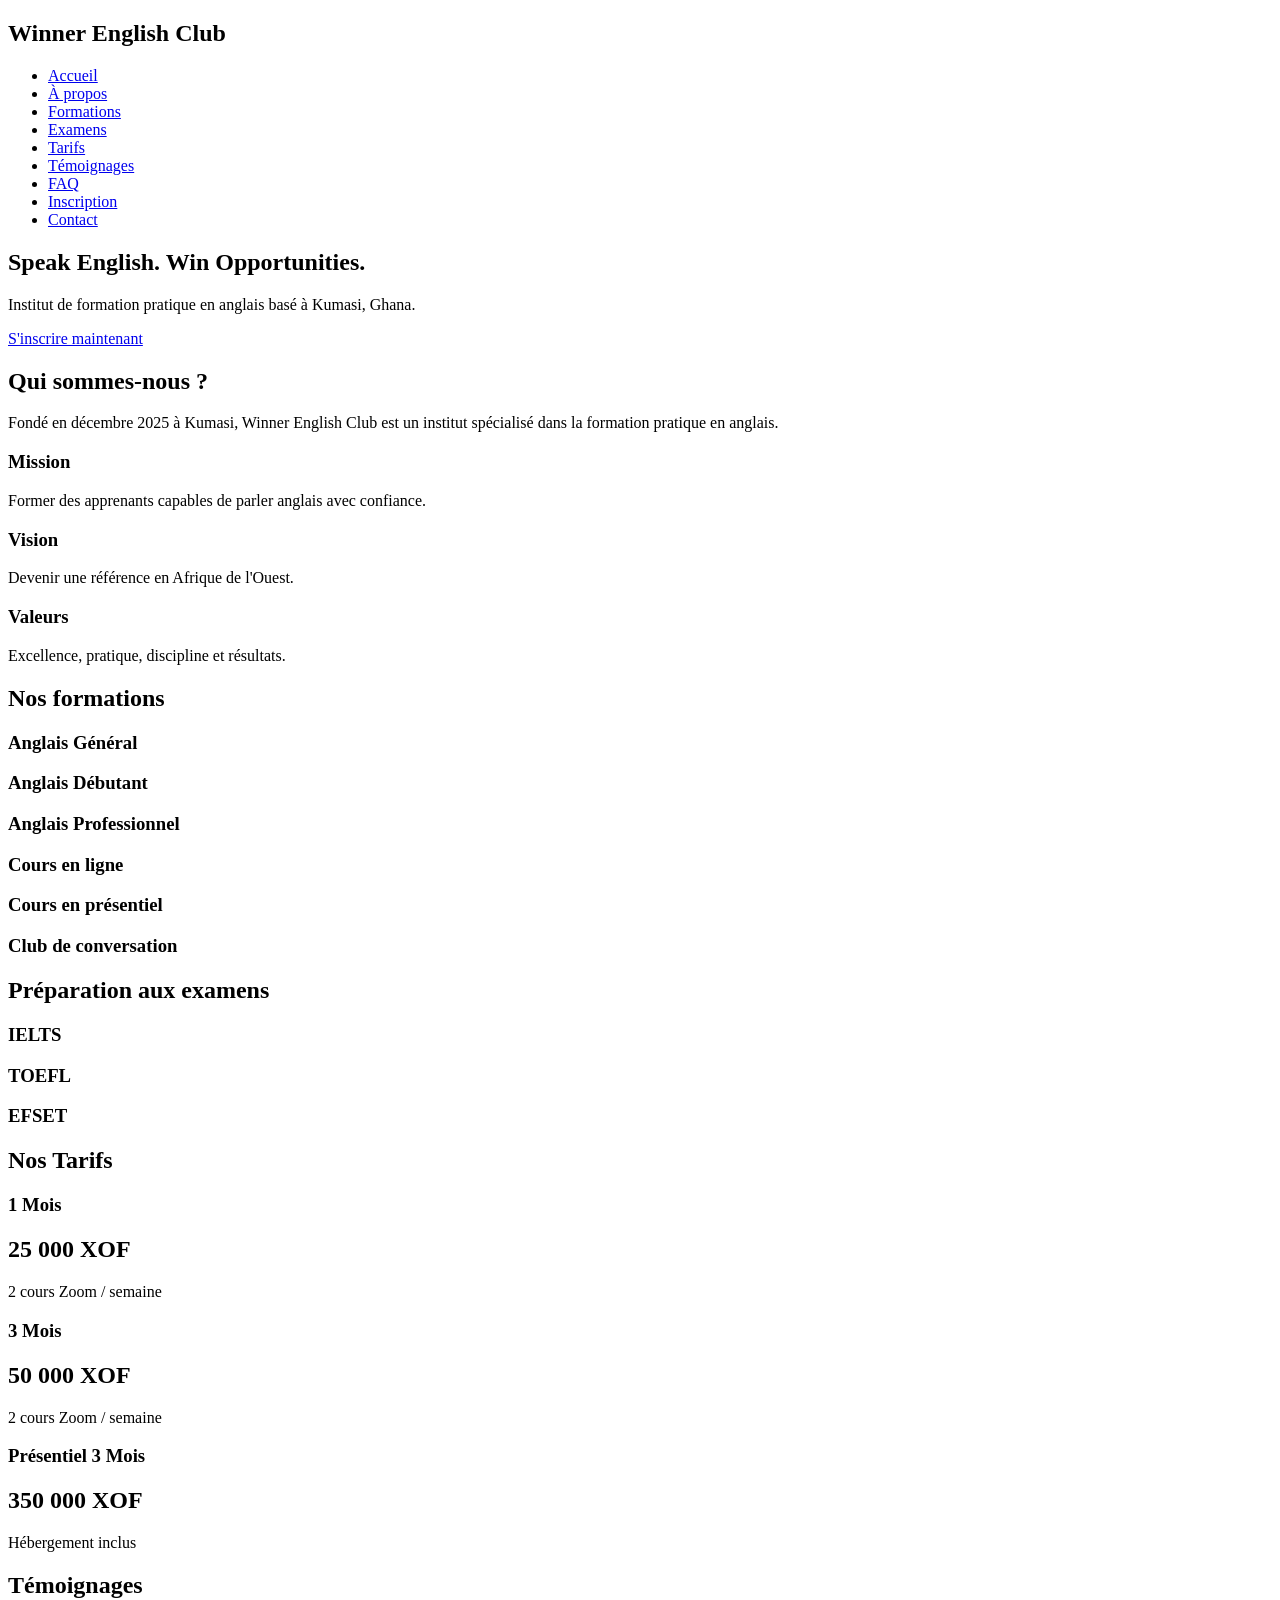
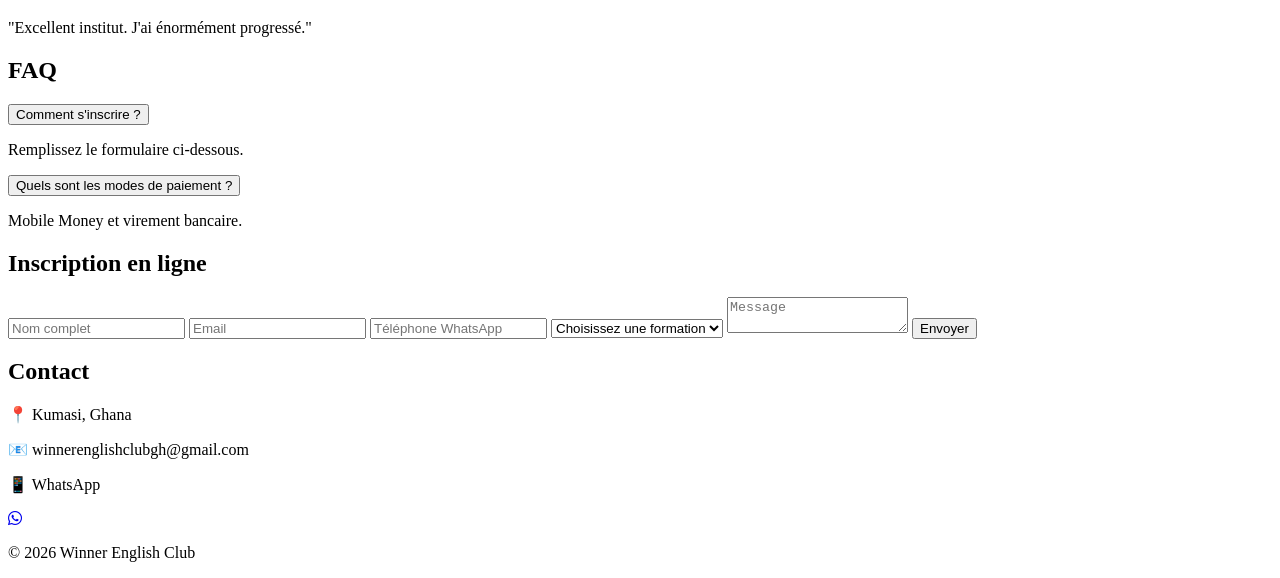
==== index.html @ fae6bdcd "Add initial index.html for Winner English Club" ====
<!DOCTYPE html>
<html lang="fr">
<head>
<meta charset="UTF-8">
<meta name="viewport" content="width=device-width, initial-scale=1.0">

<title>Winner English Club | Speak English. Win Opportunities.</title>

<link rel="stylesheet" href="style.css">

<link href="https://fonts.googleapis.com/css2?family=Poppins:wght@300;400;500;600;700&display=swap" rel="stylesheet">

<link rel="stylesheet"
href="https://cdnjs.cloudflare.com/ajax/libs/font-awesome/6.5.0/css/all.min.css">

</head>

<body>

<header>
<nav class="navbar">

<div class="logo">
<h2>Winner English Club</h2>
</div>

<ul class="nav-links">
<li><a href="#home">Accueil</a></li>
<li><a href="#about">À propos</a></li>
<li><a href="#courses">Formations</a></li>
<li><a href="#exams">Examens</a></li>
<li><a href="#pricing">Tarifs</a></li>
<li><a href="#testimonials">Témoignages</a></li>
<li><a href="#faq">FAQ</a></li>
<li><a href="#registration">Inscription</a></li>
<li><a href="#contact">Contact</a></li>
</ul>

</nav>
</header>

<section id="home" class="hero">

<div class="hero-content">
<h1>Speak English. Win Opportunities.</h1>

<p>
Institut de formation pratique en anglais basé à Kumasi, Ghana.
</p>

<a href="#registration" class="btn">S'inscrire maintenant</a>

</div>

</section>

<section id="about" class="section">

<h2>Qui sommes-nous ?</h2>

<p>
Fondé en décembre 2025 à Kumasi, Winner English Club est un institut spécialisé dans la formation pratique en anglais.
</p>

<div class="cards">

<div class="card">
<h3>Mission</h3>
<p>
Former des apprenants capables de parler anglais avec confiance.
</p>
</div>

<div class="card">
<h3>Vision</h3>
<p>
Devenir une référence en Afrique de l'Ouest.
</p>
</div>

<div class="card">
<h3>Valeurs</h3>
<p>
Excellence, pratique, discipline et résultats.
</p>
</div>

</div>

</section>

<section id="courses" class="section">

<h2>Nos formations</h2>

<div class="cards">

<div class="card">
<h3>Anglais Général</h3>
</div>

<div class="card">
<h3>Anglais Débutant</h3>
</div>

<div class="card">
<h3>Anglais Professionnel</h3>
</div>

<div class="card">
<h3>Cours en ligne</h3>
</div>

<div class="card">
<h3>Cours en présentiel</h3>
</div>

<div class="card">
<h3>Club de conversation</h3>
</div>

</div>

</section>

<section id="exams" class="section">

<h2>Préparation aux examens</h2>

<div class="cards">

<div class="card">
<h3>IELTS</h3>
</div>

<div class="card">
<h3>TOEFL</h3>
</div>

<div class="card">
<h3>EFSET</h3>
</div>

</div>

</section>

<section id="pricing" class="section">

<h2>Nos Tarifs</h2>

<div class="pricing-grid">

<div class="price-card">
<h3>1 Mois</h3>
<h2>25 000 XOF</h2>
<p>2 cours Zoom / semaine</p>
</div>

<div class="price-card">
<h3>3 Mois</h3>
<h2>50 000 XOF</h2>
<p>2 cours Zoom / semaine</p>
</div>

<div class="price-card">
<h3>Présentiel 3 Mois</h3>
<h2>350 000 XOF</h2>
<p>Hébergement inclus</p>
</div>

</div>

</section>

<section id="testimonials" class="section">

<h2>Témoignages</h2>

<div class="testimonial-box">

<p id="testimonialText">
"Excellent institut. J'ai énormément progressé."
</p>

</div>

</section>

<section id="faq" class="section">

<h2>FAQ</h2>

<div class="faq-item">
<button class="faq-question">
Comment s'inscrire ?
</button>
<div class="faq-answer">
<p>Remplissez le formulaire ci-dessous.</p>
</div>
</div>

<div class="faq-item">
<button class="faq-question">
Quels sont les modes de paiement ?
</button>
<div class="faq-answer">
<p>Mobile Money et virement bancaire.</p>
</div>
</div>

</section>

<section id="registration" class="section">

<h2>Inscription en ligne</h2>

<form>

<input type="text" placeholder="Nom complet" required>

<input type="email" placeholder="Email" required>

<input type="tel" placeholder="Téléphone WhatsApp">

<select>
<option>Choisissez une formation</option>
<option>Anglais Général</option>
<option>Anglais Débutant</option>
<option>IELTS</option>
<option>TOEFL</option>
</select>

<textarea placeholder="Message"></textarea>

<button type="submit">
Envoyer
</button>

</form>

</section>

<section id="contact" class="section">

<h2>Contact</h2>

<p>📍 Kumasi, Ghana</p>

<p>📧 winnerenglishclubgh@gmail.com</p>

<p>📱 WhatsApp</p>

</section>

<a
href="https://wa.me/233XXXXXXXXX"
class="whatsapp"
target="_blank">

<i class="fab fa-whatsapp"></i>

</a>

<footer>

<p>
© 2026 Winner English Club
</p>

</footer>

<script src="script.js"></script>

</body>
      </html>
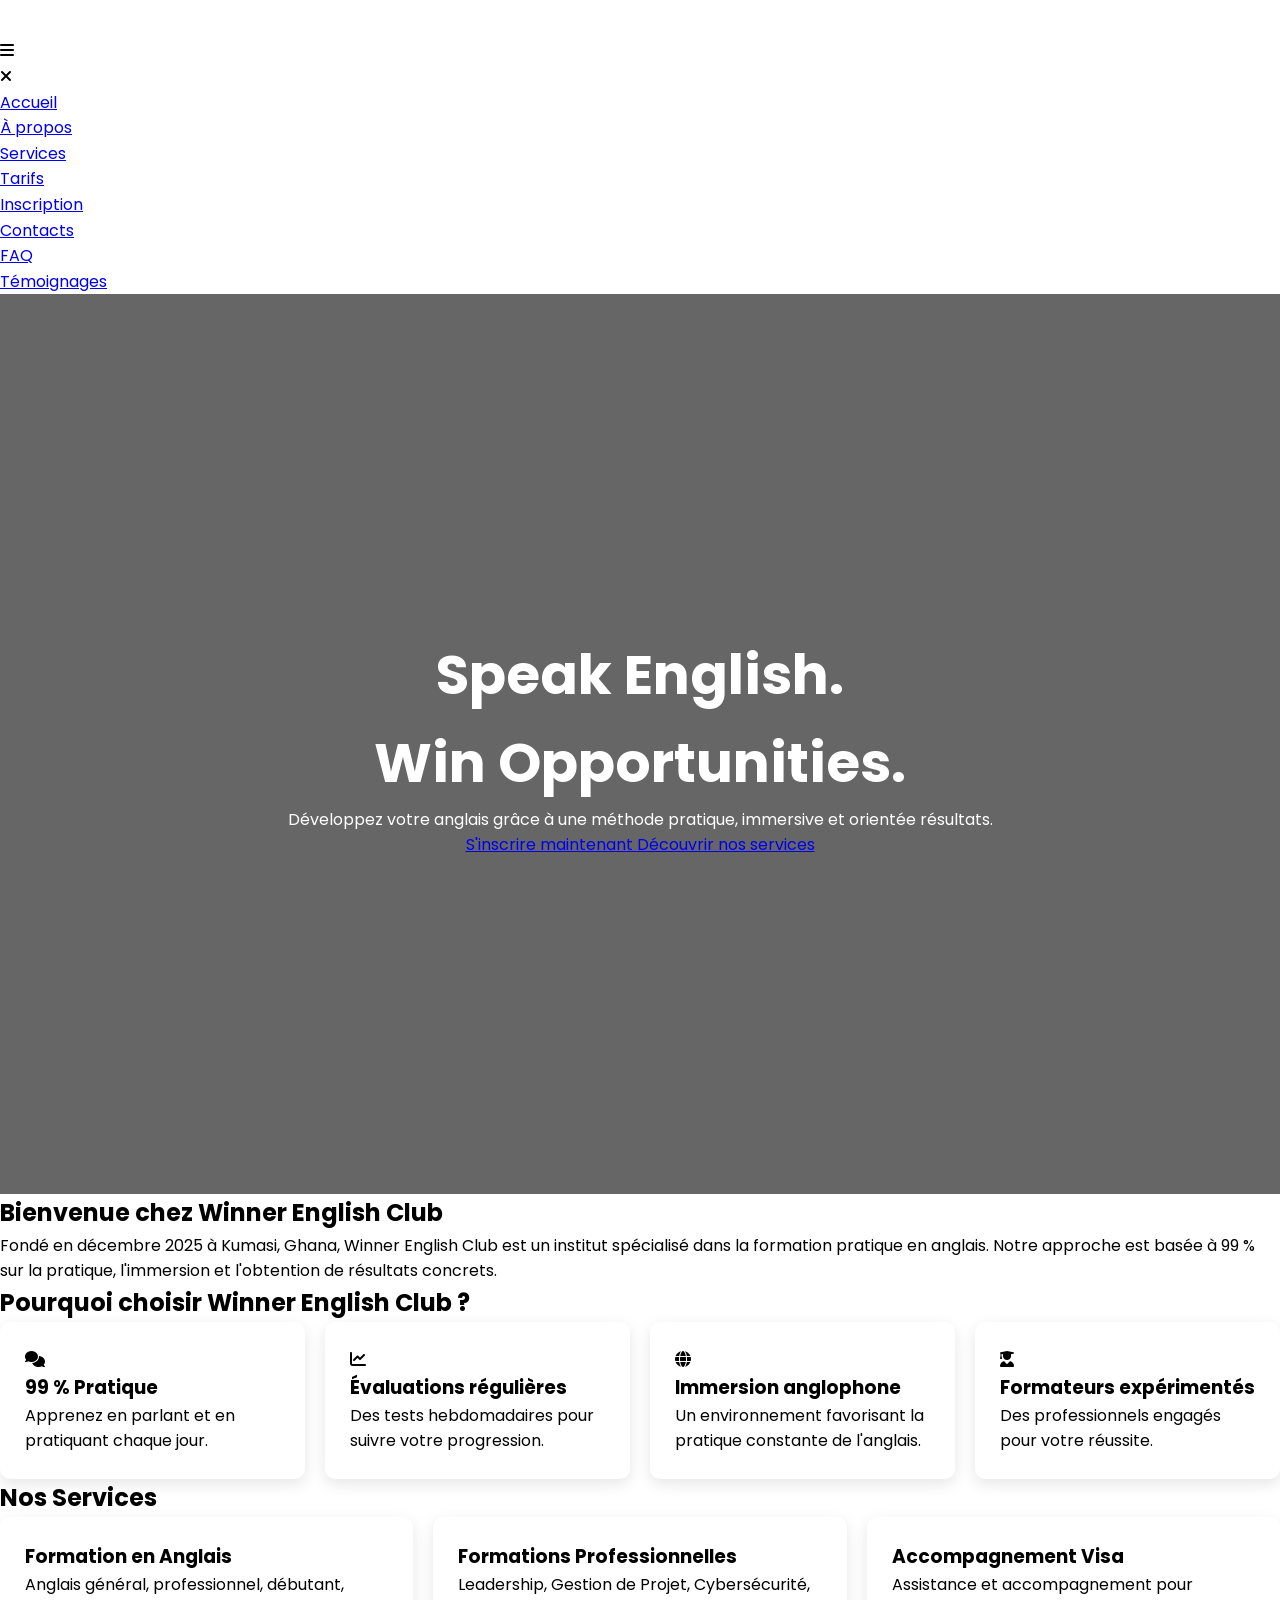
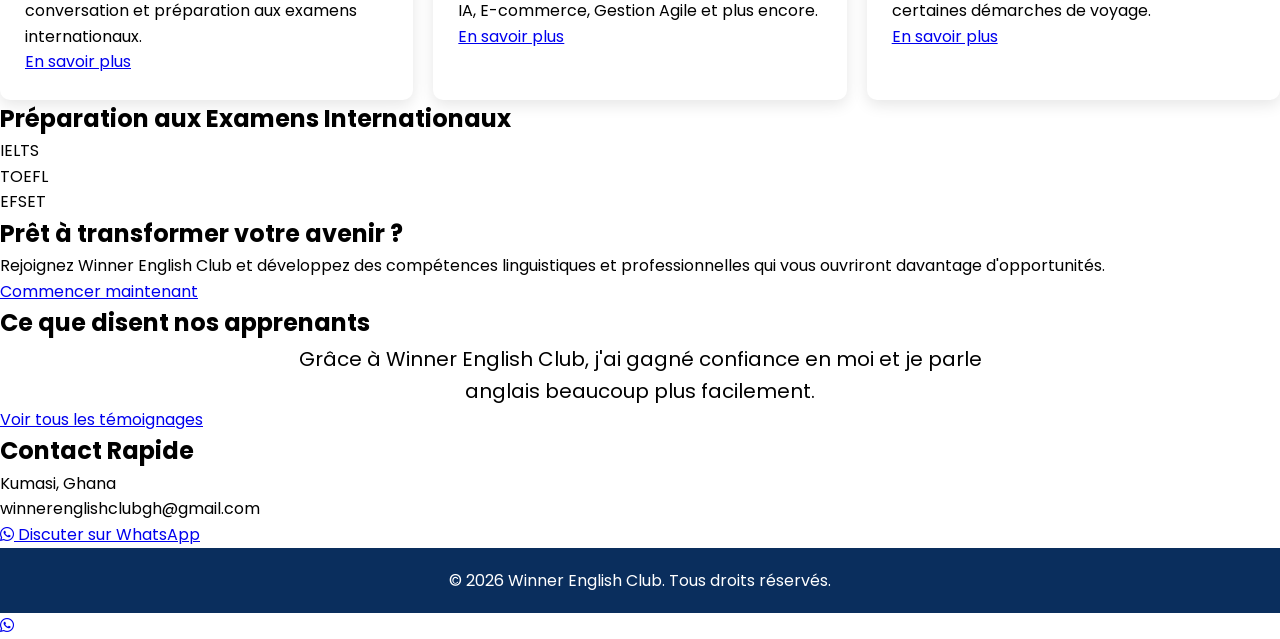
==== commit 038ded8e: "Enhance HTML head with meta description and updates Added a meta description and updated font-awesom" ====
--- a/index.html
+++ b/index.html
@@ -1,276 +1,221 @@
 <!DOCTYPE html>
 <html lang="fr">
 <head>
-<meta charset="UTF-8">
-<meta name="viewport" content="width=device-width, initial-scale=1.0">
-
-<title>Winner English Club | Speak English. Win Opportunities.</title>
-
-<link rel="stylesheet" href="style.css">
-
-<link href="https://fonts.googleapis.com/css2?family=Poppins:wght@300;400;500;600;700&display=swap" rel="stylesheet">
-
-<link rel="stylesheet"
-href="https://cdnjs.cloudflare.com/ajax/libs/font-awesome/6.5.0/css/all.min.css">
-
+    <meta charset="UTF-8">
+    <meta name="viewport" content="width=device-width, initial-scale=1.0">
+    <title>Winner English Club | Speak English. Win Opportunities.</title>
+    <meta name="description"
+        content="Winner English Club est un institut de formation pratique en anglais basé à Kumasi, Ghana. Formation en ligne, présentielle, préparation IELTS, TOEFL et formations professionnelles.">
+    <link rel="stylesheet" href="style.css">
+    <link href="https://fonts.googleapis.com/css2?family=Poppins:wght@300;400;500;600;700;800&display=swap"
+        rel="stylesheet">
+    <link rel="stylesheet"
+        href="https://cdnjs.cloudflare.com/ajax/libs/font-awesome/6.5.2/css/all.min.css">
 </head>
-
 <body>
-
-<header>
-<nav class="navbar">
-
-<div class="logo">
-<h2>Winner English Club</h2>
-</div>
-
-<ul class="nav-links">
-<li><a href="#home">Accueil</a></li>
-<li><a href="#about">À propos</a></li>
-<li><a href="#courses">Formations</a></li>
-<li><a href="#exams">Examens</a></li>
-<li><a href="#pricing">Tarifs</a></li>
-<li><a href="#testimonials">Témoignages</a></li>
-<li><a href="#faq">FAQ</a></li>
-<li><a href="#registration">Inscription</a></li>
-<li><a href="#contact">Contact</a></li>
-</ul>
-
-</nav>
-</header>
-
-<section id="home" class="hero">
-
-<div class="hero-content">
-<h1>Speak English. Win Opportunities.</h1>
-
-<p>
-Institut de formation pratique en anglais basé à Kumasi, Ghana.
-</p>
-
-<a href="#registration" class="btn">S'inscrire maintenant</a>
-
-</div>
-
-</section>
-
-<section id="about" class="section">
-
-<h2>Qui sommes-nous ?</h2>
-
-<p>
-Fondé en décembre 2025 à Kumasi, Winner English Club est un institut spécialisé dans la formation pratique en anglais.
-</p>
-
-<div class="cards">
-
-<div class="card">
-<h3>Mission</h3>
-<p>
-Former des apprenants capables de parler anglais avec confiance.
-</p>
-</div>
-
-<div class="card">
-<h3>Vision</h3>
-<p>
-Devenir une référence en Afrique de l'Ouest.
-</p>
-</div>
-
-<div class="card">
-<h3>Valeurs</h3>
-<p>
-Excellence, pratique, discipline et résultats.
-</p>
-</div>
-
-</div>
-
-</section>
-
-<section id="courses" class="section">
-
-<h2>Nos formations</h2>
-
-<div class="cards">
-
-<div class="card">
-<h3>Anglais Général</h3>
-</div>
-
-<div class="card">
-<h3>Anglais Débutant</h3>
-</div>
-
-<div class="card">
-<h3>Anglais Professionnel</h3>
-</div>
-
-<div class="card">
-<h3>Cours en ligne</h3>
-</div>
-
-<div class="card">
-<h3>Cours en présentiel</h3>
-</div>
-
-<div class="card">
-<h3>Club de conversation</h3>
-</div>
-
-</div>
-
-</section>
-
-<section id="exams" class="section">
-
-<h2>Préparation aux examens</h2>
-
-<div class="cards">
-
-<div class="card">
-<h3>IELTS</h3>
-</div>
-
-<div class="card">
-<h3>TOEFL</h3>
-</div>
-
-<div class="card">
-<h3>EFSET</h3>
-</div>
-
-</div>
-
-</section>
-
-<section id="pricing" class="section">
-
-<h2>Nos Tarifs</h2>
-
-<div class="pricing-grid">
-
-<div class="price-card">
-<h3>1 Mois</h3>
-<h2>25 000 XOF</h2>
-<p>2 cours Zoom / semaine</p>
-</div>
-
-<div class="price-card">
-<h3>3 Mois</h3>
-<h2>50 000 XOF</h2>
-<p>2 cours Zoom / semaine</p>
-</div>
-
-<div class="price-card">
-<h3>Présentiel 3 Mois</h3>
-<h2>350 000 XOF</h2>
-<p>Hébergement inclus</p>
-</div>
-
-</div>
-
-</section>
-
-<section id="testimonials" class="section">
-
-<h2>Témoignages</h2>
-
-<div class="testimonial-box">
-
-<p id="testimonialText">
-"Excellent institut. J'ai énormément progressé."
-</p>
-
-</div>
-
-</section>
-
-<section id="faq" class="section">
-
-<h2>FAQ</h2>
-
-<div class="faq-item">
-<button class="faq-question">
-Comment s'inscrire ?
-</button>
-<div class="faq-answer">
-<p>Remplissez le formulaire ci-dessous.</p>
-</div>
-</div>
-
-<div class="faq-item">
-<button class="faq-question">
-Quels sont les modes de paiement ?
-</button>
-<div class="faq-answer">
-<p>Mobile Money et virement bancaire.</p>
-</div>
-</div>
-
-</section>
-
-<section id="registration" class="section">
-
-<h2>Inscription en ligne</h2>
-
-<form>
-
-<input type="text" placeholder="Nom complet" required>
-
-<input type="email" placeholder="Email" required>
-
-<input type="tel" placeholder="Téléphone WhatsApp">
-
-<select>
-<option>Choisissez une formation</option>
-<option>Anglais Général</option>
-<option>Anglais Débutant</option>
-<option>IELTS</option>
-<option>TOEFL</option>
-</select>
-
-<textarea placeholder="Message"></textarea>
-
-<button type="submit">
-Envoyer
-</button>
-
-</form>
-
-</section>
-
-<section id="contact" class="section">
-
-<h2>Contact</h2>
-
-<p>📍 Kumasi, Ghana</p>
-
-<p>📧 winnerenglishclubgh@gmail.com</p>
-
-<p>📱 WhatsApp</p>
-
-</section>
-
-<a
-href="https://wa.me/233XXXXXXXXX"
-class="whatsapp"
-target="_blank">
-
-<i class="fab fa-whatsapp"></i>
-
-</a>
-
-<footer>
-
-<p>
-© 2026 Winner English Club
-</p>
-
-</footer>
-
-<script src="script.js"></script>
-
+    <!-- HEADER -->
+    <header class="header">
+        <div class="logo">
+            <h2>Winner English Club</h2>
+        </div>
+        <div class="menu-btn" id="menuBtn">
+            <i class="fas fa-bars"></i>
+        </div>
+    </header>
+    <!-- MENU LATÉRAL -->
+    <div class="side-menu" id="sideMenu">
+        <div class="close-btn" id="closeBtn">
+            <i class="fas fa-times"></i>
+        </div>
+        <ul>
+            <li><a href="index.html">Accueil</a></li>
+            <li><a href="about.html">À propos</a></li>
+            <li><a href="services.html">Services</a></li>
+            <li><a href="pricing.html">Tarifs</a></li>
+            <li><a href="registration.html">Inscription</a></li>
+            <li><a href="contact.html">Contacts</a></li>
+            <li><a href="faq.html">FAQ</a></li>
+            <li><a href="testimonials.html">Témoignages</a></li>
+        </ul>
+    </div>
+    <div class="overlay" id="overlay"></div>
+    <!-- HERO -->
+    <section class="hero">
+        <div class="hero-content">
+            <h1>Speak English.<br>Win Opportunities.</h1>
+            <p>
+                Développez votre anglais grâce à une méthode
+                pratique, immersive et orientée résultats.
+            </p>
+            <div class="hero-buttons">
+                <a href="registration.html" class="btn-primary">
+                    S'inscrire maintenant
+                </a>
+                <a href="services.html" class="btn-secondary">
+                    Découvrir nos services
+                </a>
+            </div>
+        </div>
+    </section>
+    <!-- INTRO -->
+    <section class="intro">
+        <div class="container">
+            <h2>Bienvenue chez Winner English Club</h2>
+            <p>
+                Fondé en décembre 2025 à Kumasi, Ghana,
+                Winner English Club est un institut spécialisé
+                dans la formation pratique en anglais.
+                Notre approche est basée à 99 % sur la pratique,
+                l'immersion et l'obtention de résultats concrets.
+            </p>
+        </div>
+    </section>
+    <!-- POURQUOI NOUS CHOISIR -->
+    <section class="advantages">
+        <div class="container">
+            <h2>Pourquoi choisir Winner English Club ?</h2>
+            <div class="cards">
+                <div class="card">
+                    <i class="fas fa-comments"></i>
+                    <h3>99 % Pratique</h3>
+                    <p>
+                        Apprenez en parlant et en pratiquant
+                        chaque jour.
+                    </p>
+                </div>
+                <div class="card">
+                    <i class="fas fa-chart-line"></i>
+                    <h3>Évaluations régulières</h3>
+                    <p>
+                        Des tests hebdomadaires pour suivre
+                        votre progression.
+                    </p>
+                </div>
+                <div class="card">
+                    <i class="fas fa-globe"></i>
+                    <h3>Immersion anglophone</h3>
+                    <p>
+                        Un environnement favorisant la pratique
+                        constante de l'anglais.
+                    </p>
+                </div>
+                <div class="card">
+                    <i class="fas fa-user-graduate"></i>
+                    <h3>Formateurs expérimentés</h3>
+                    <p>
+                        Des professionnels engagés pour votre réussite.
+                    </p>
+                </div>
+            </div>
+        </div>
+    </section>
+    <!-- NOS SERVICES -->
+    <section class="services-preview">
+        <div class="container">
+            <h2>Nos Services</h2>
+            <div class="cards">
+                <div class="card">
+                    <h3>Formation en Anglais</h3>
+                    <p>
+                        Anglais général, professionnel,
+                        débutant, conversation et préparation
+                        aux examens internationaux.
+                    </p>
+                    <a href="services.html">En savoir plus</a>
+                </div>
+                <div class="card">
+                    <h3>Formations Professionnelles</h3>
+                    <p>
+                        Leadership, Gestion de Projet,
+                        Cybersécurité, IA, E-commerce,
+                        Gestion Agile et plus encore.
+                    </p>
+                    <a href="services.html">En savoir plus</a>
+                </div>
+                <div class="card">
+                    <h3>Accompagnement Visa</h3>
+                    <p>
+                        Assistance et accompagnement pour
+                        certaines démarches de voyage.
+                    </p>
+                    <a href="services.html">En savoir plus</a>
+                </div>
+            </div>
+        </div>
+    </section>
+    <!-- EXAMENS -->
+    <section class="exams">
+        <div class="container">
+            <h2>Préparation aux Examens Internationaux</h2>
+            <div class="exam-grid">
+                <div class="exam-box">IELTS</div>
+                <div class="exam-box">TOEFL</div>
+                <div class="exam-box">EFSET</div>
+            </div>
+        </div>
+    </section>
+    <!-- CTA -->
+    <section class="cta">
+        <div class="container">
+            <h2>
+                Prêt à transformer votre avenir ?
+            </h2>
+            <p>
+                Rejoignez Winner English Club et développez
+                des compétences linguistiques et professionnelles
+                qui vous ouvriront davantage d'opportunités.
+            </p>
+            <a href="registration.html" class="btn-primary">
+                Commencer maintenant
+            </a>
+        </div>
+    </section>
+    <!-- TÉMOIGNAGES -->
+    <section class="testimonial-preview">
+        <div class="container">
+            <h2>Ce que disent nos apprenants</h2>
+            <div class="testimonial-box">
+                <p id="testimonialText">
+                    Grâce à Winner English Club,
+                    j'ai gagné confiance en moi et je parle
+                    anglais beaucoup plus facilement.
+                </p>
+            </div>
+            <a href="testimonials.html" class="view-more">
+                Voir tous les témoignages
+            </a>
+        </div>
+    </section>
+    <!-- CONTACT RAPIDE -->
+    <section class="quick-contact">
+        <div class="container">
+            <h2>Contact Rapide</h2>
+            <p>
+                Kumasi, Ghana
+            </p>
+            <p>
+                winnerenglishclubgh@gmail.com
+            </p>
+            <a href="https://wa.me/233XXXXXXXXX" target="_blank"
+                class="whatsapp-btn">
+                <i class="fab fa-whatsapp"></i>
+                Discuter sur WhatsApp
+            </a>
+        </div>
+    </section>
+    <!-- FOOTER -->
+    <footer>
+        <p>
+            © 2026 Winner English Club.
+            Tous droits réservés.
+        </p>
+    </footer>
+    <!-- BOUTON WHATSAPP FLOTTANT -->
+    <a href="https://wa.me/233XXXXXXXXX"
+        class="floating-whatsapp"
+        target="_blank">
+        <i class="fab fa-whatsapp"></i>
+    </a>
+    <script src="script.js"></script>
 </body>
-      </html>
+                                                 </html>
--- a/style.css
+++ b/style.css
@@ -0,0 +1,169 @@
+*{
+margin:0;
+padding:0;
+box-sizing:border-box;
+font-family:Poppins,sans-serif;
+}
+
+body{
+line-height:1.6;
+}
+
+.navbar{
+display:flex;
+justify-content:space-between;
+align-items:center;
+padding:20px 8%;
+background:#0A2E5D;
+position:fixed;
+width:100%;
+z-index:1000;
+}
+
+.logo h2{
+color:white;
+}
+
+.nav-links{
+display:flex;
+list-style:none;
+gap:20px;
+}
+
+.nav-links a{
+color:white;
+text-decoration:none;
+}
+
+.hero{
+height:100vh;
+background:linear-gradient(rgba(0,0,0,.6),
+rgba(0,0,0,.6)),
+url("banner.jpg");
+background-size:cover;
+display:flex;
+justify-content:center;
+align-items:center;
+text-align:center;
+color:white;
+}
+
+.hero h1{
+font-size:55px;
+}
+
+.btn{
+display:inline-block;
+margin-top:20px;
+padding:12px 25px;
+background:#F4B400;
+color:white;
+text-decoration:none;
+border-radius:8px;
+}
+
+.section{
+padding:100px 10%;
+}
+
+.section h2{
+text-align:center;
+margin-bottom:40px;
+}
+
+.cards{
+display:grid;
+grid-template-columns:repeat(auto-fit,minmax(250px,1fr));
+gap:20px;
+}
+
+.card{
+background:white;
+padding:25px;
+border-radius:10px;
+box-shadow:0 5px 15px rgba(0,0,0,.1);
+}
+
+.pricing-grid{
+display:grid;
+grid-template-columns:repeat(auto-fit,minmax(250px,1fr));
+gap:20px;
+}
+
+.price-card{
+background:#0A2E5D;
+color:white;
+padding:30px;
+border-radius:12px;
+text-align:center;
+}
+
+.testimonial-box{
+max-width:700px;
+margin:auto;
+text-align:center;
+font-size:20px;
+}
+
+.faq-item{
+margin-bottom:15px;
+}
+
+.faq-question{
+width:100%;
+padding:15px;
+background:#0A2E5D;
+color:white;
+border:none;
+cursor:pointer;
+}
+
+.faq-answer{
+display:none;
+padding:15px;
+background:#f5f5f5;
+}
+
+form{
+max-width:600px;
+margin:auto;
+display:flex;
+flex-direction:column;
+gap:15px;
+}
+
+input,
+select,
+textarea{
+padding:12px;
+}
+
+button{
+padding:12px;
+background:#F4B400;
+border:none;
+color:white;
+cursor:pointer;
+}
+
+.whatsapp{
+position:fixed;
+bottom:20px;
+right:20px;
+background:#25D366;
+width:60px;
+height:60px;
+display:flex;
+justify-content:center;
+align-items:center;
+border-radius:50%;
+color:white;
+font-size:30px;
+}
+
+footer{
+background:#0A2E5D;
+color:white;
+text-align:center;
+padding:20px;
+  }
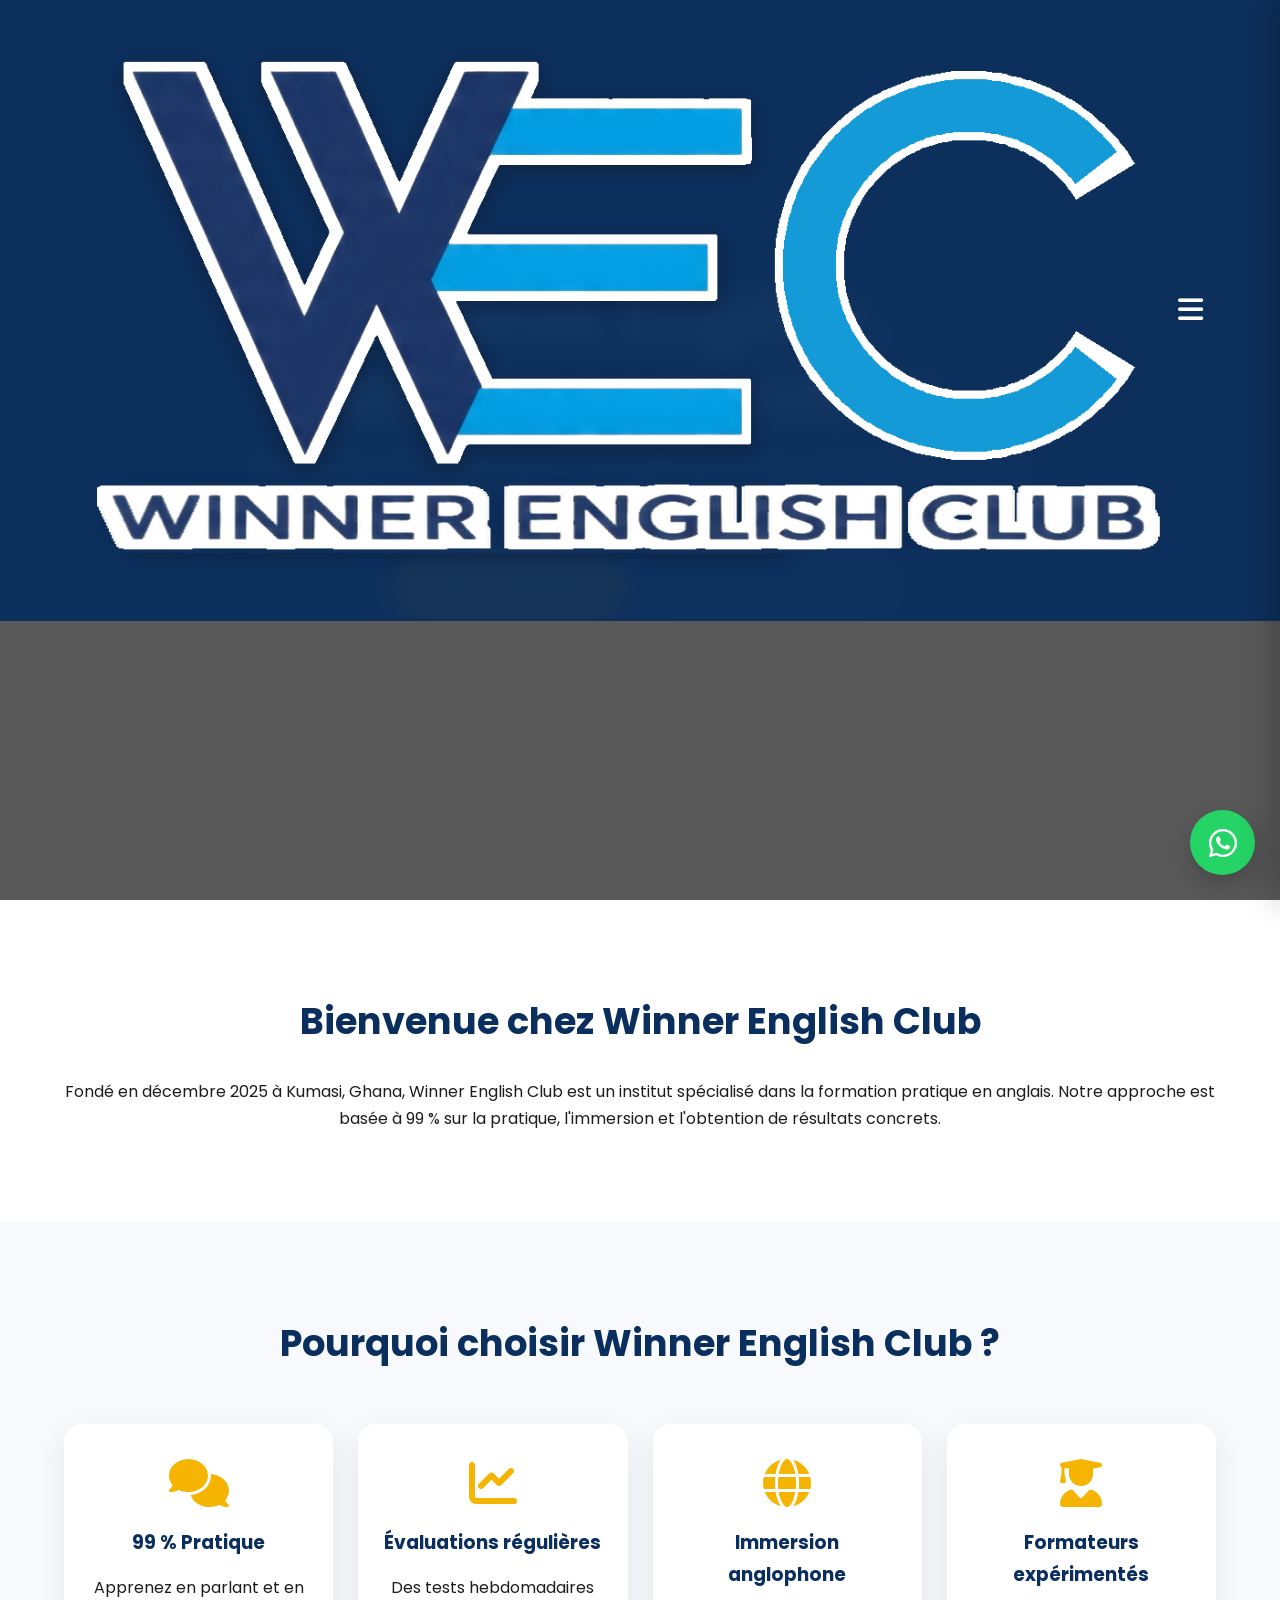
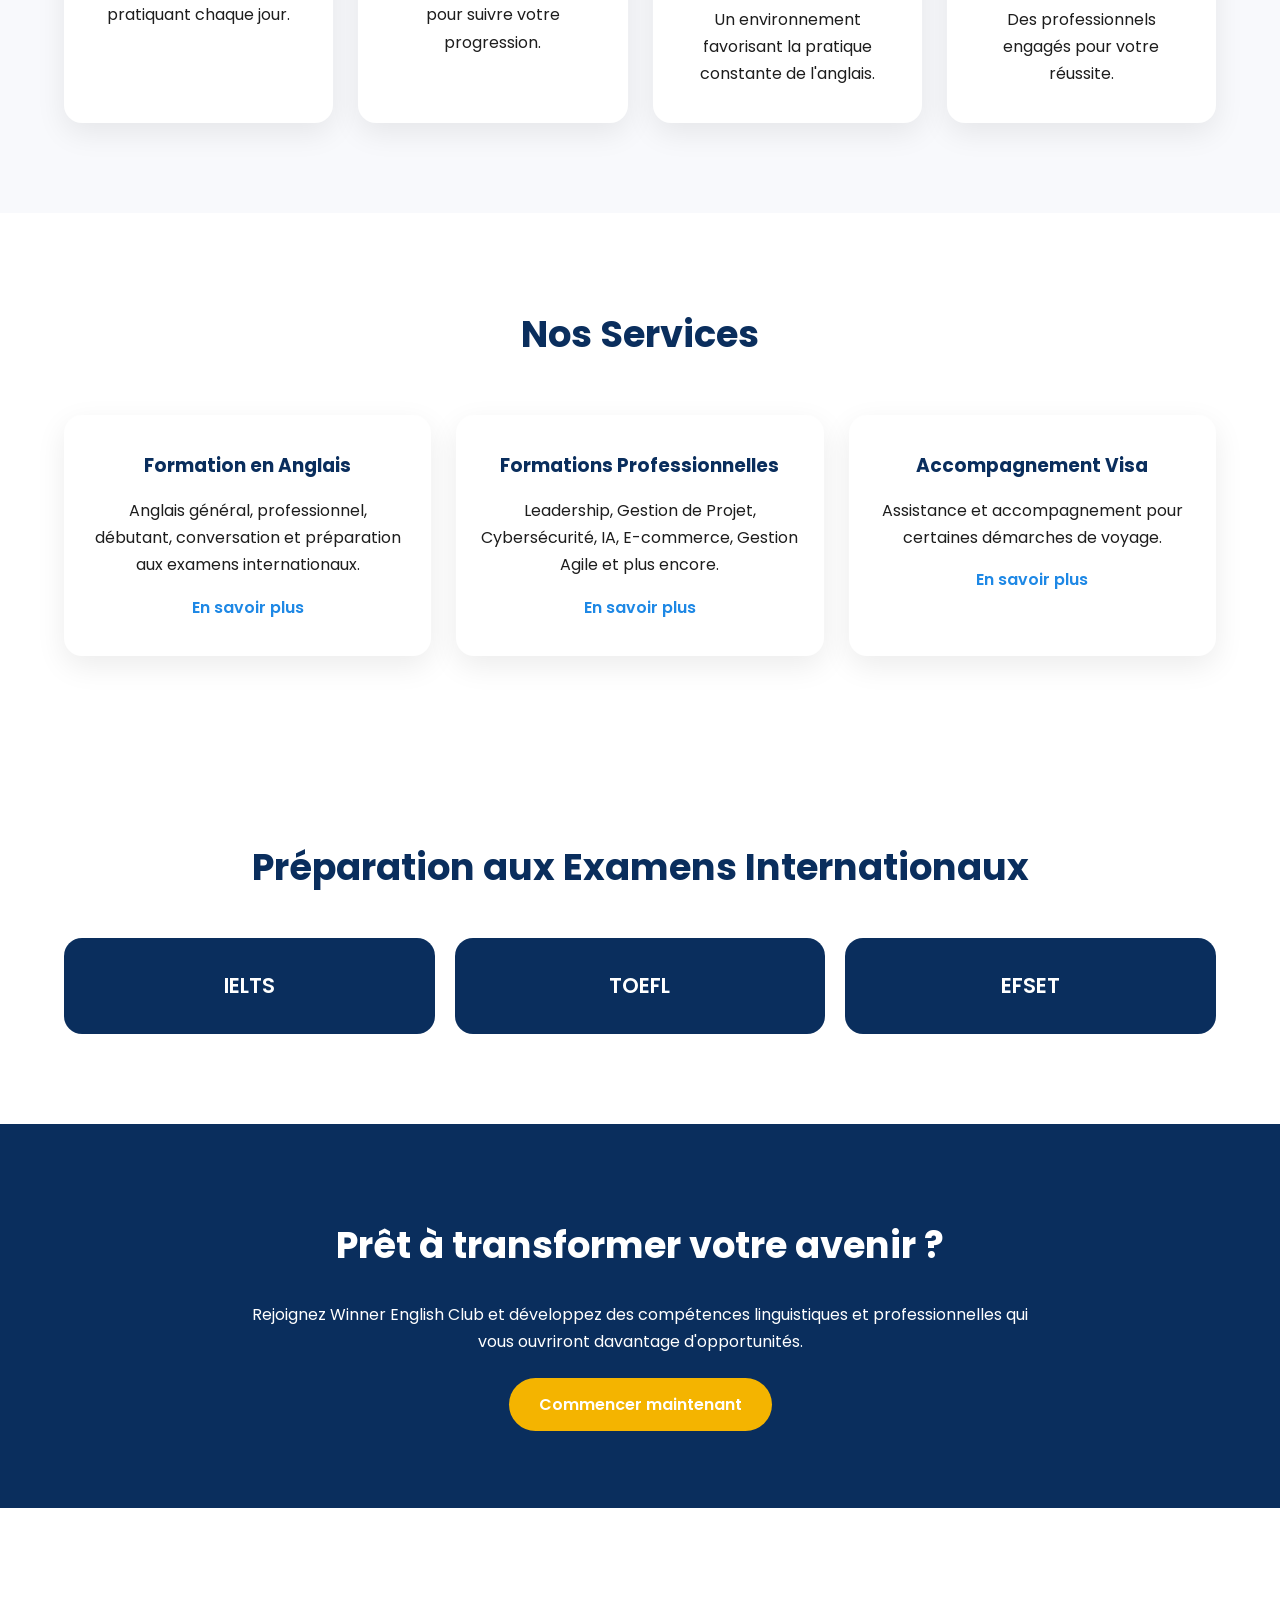
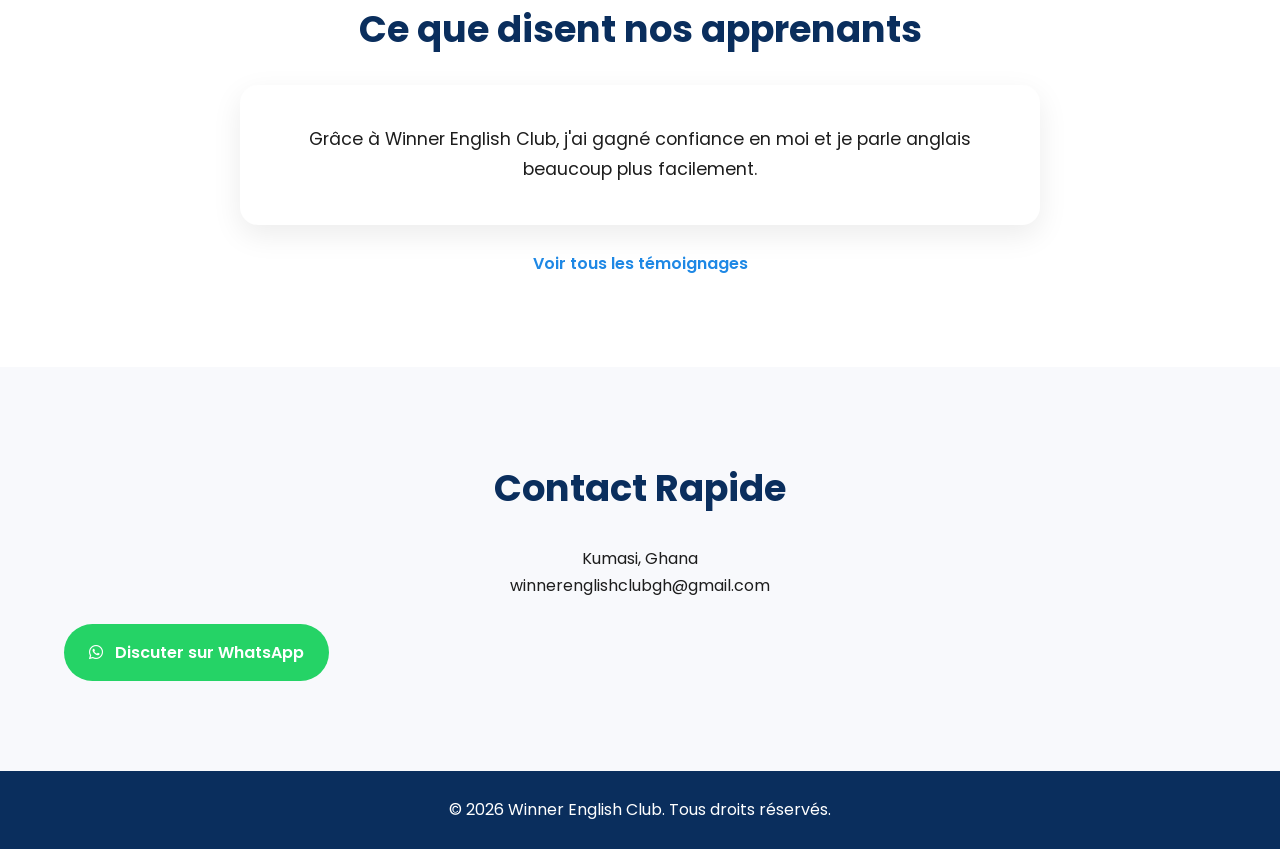
==== commit bd34a65d: "Update header section with logo and menu button" ====
--- a/index.html
+++ b/index.html
@@ -14,14 +14,28 @@
 </head>
 <body>
     <!-- HEADER -->
-    <header class="header">
-        <div class="logo">
-            <h2>Winner English Club</h2>
-        </div>
-        <div class="menu-btn" id="menuBtn">
-            <i class="fas fa-bars"></i>
-        </div>
-    </header>
+
+<header class="header">
+
+    <div class="logo">
+
+        <a href="index.html">
+
+            <img src="images/logo.png"
+                 alt="Winner English Club Logo"
+                 class="logo-img">
+
+        </a>
+
+    </div>
+
+    <div class="menu-btn" id="menuBtn">
+
+        <i class="fas fa-bars"></i>
+
+    </div>
+
+</header>
     <!-- MENU LATÉRAL -->
     <div class="side-menu" id="sideMenu">
         <div class="close-btn" id="closeBtn">
@@ -218,4 +232,4 @@
     </a>
     <script src="script.js"></script>
 </body>
-                                                 </html>
+                                                     </html>
--- a/style.css
+++ b/style.css
@@ -1,169 +1,485 @@
+/* ==========================
+   WINNER ENGLISH CLUB
+   PREMIUM STYLESHEET
+========================== */
+:root{
+    --primary:#0A2E5D;
+    --secondary:#1E88E5;
+    --gold:#F4B400;
+    --white:#FFFFFF;
+    --dark:#1D1D1D;
+    --light:#F8F9FC;
+    --shadow:0 10px 30px rgba(0,0,0,.08);
+    --radius:18px;
+    --transition:.3s ease;
+}
 *{
-margin:0;
-padding:0;
-box-sizing:border-box;
-font-family:Poppins,sans-serif;
-}
-
+    margin:0;
+    padding:0;
+    box-sizing:border-box;
+    font-family:'Poppins',sans-serif;
+}
+html{
+    scroll-behavior:smooth;
+}
 body{
-line-height:1.6;
-}
-
-.navbar{
-display:flex;
-justify-content:space-between;
-align-items:center;
-padding:20px 8%;
-background:#0A2E5D;
-position:fixed;
-width:100%;
-z-index:1000;
-}
-
+    background:var(--white);
+    color:var(--dark);
+    line-height:1.7;
+    overflow-x:hidden;
+}
+img{
+    max-width:100%;
+}
+a{
+    text-decoration:none;
+}
+ul{
+    list-style:none;
+}
+.container{
+    width:90%;
+    max-width:1200px;
+    margin:auto;
+}
+/* ==========================
+HEADER
+========================== */
+.header{
+    position:fixed;
+    top:0;
+    left:0;
+    width:100%;
+    z-index:999;
+    background:rgba(10,46,93,.95);
+    backdrop-filter:blur(10px);
+    display:flex;
+    justify-content:space-between;
+    align-items:center;
+    padding:18px 6%;
+}
 .logo h2{
-color:white;
-}
-
-.nav-links{
-display:flex;
-list-style:none;
-gap:20px;
-}
-
-.nav-links a{
-color:white;
-text-decoration:none;
-}
-
+    color:white;
+    font-size:1.3rem;
+    font-weight:700;
+}
+.menu-btn{
+    color:white;
+    font-size:1.8rem;
+    cursor:pointer;
+    transition:var(--transition);
+}
+.menu-btn:hover{
+    color:var(--gold);
+}
+/* ==========================
+MENU LATÉRAL
+========================== */
+.side-menu{
+    position:fixed;
+    top:0;
+    right:-50%;
+    width:50%;
+    height:100vh;
+    background:var(--primary);
+    z-index:1001;
+    transition:.4s ease;
+    padding:100px 40px;
+    box-shadow:-10px 0 30px rgba(0,0,0,.2);
+}
+.side-menu.active{
+    right:0;
+}
+.side-menu ul{
+    display:flex;
+    flex-direction:column;
+    gap:25px;
+}
+.side-menu ul li a{
+    color:white;
+    font-size:1.1rem;
+    font-weight:500;
+    transition:var(--transition);
+}
+.side-menu ul li a:hover{
+    color:var(--gold);
+    padding-left:8px;
+}
+.close-btn{
+    position:absolute;
+    top:25px;
+    right:30px;
+    color:white;
+    font-size:1.8rem;
+    cursor:pointer;
+}
+.overlay{
+    position:fixed;
+    top:0;
+    left:0;
+    width:100%;
+    height:100%;
+    background:rgba(0,0,0,.45);
+    visibility:hidden;
+    opacity:0;
+    transition:.3s;
+    z-index:1000;
+}
+.overlay.active{
+    visibility:visible;
+    opacity:1;
+}
+/* ==========================
+HERO
+========================== */
 .hero{
-height:100vh;
-background:linear-gradient(rgba(0,0,0,.6),
-rgba(0,0,0,.6)),
-url("banner.jpg");
-background-size:cover;
-display:flex;
-justify-content:center;
-align-items:center;
-text-align:center;
-color:white;
-}
-
+    min-height:100vh;
+    display:flex;
+    justify-content:center;
+    align-items:center;
+    text-align:center;
+    padding:120px 20px;
+    background:
+    linear-gradient(
+    rgba(0,0,0,.65),
+    rgba(0,0,0,.65)),
+    url('banner.jpg');
+    background-size:cover;
+    background-position:center;
+}
+.hero-content{
+    max-width:850px;
+    color:white;
+    animation:fadeUp 1s ease;
+}
 .hero h1{
-font-size:55px;
-}
-
-.btn{
-display:inline-block;
-margin-top:20px;
-padding:12px 25px;
-background:#F4B400;
-color:white;
-text-decoration:none;
-border-radius:8px;
-}
-
-.section{
-padding:100px 10%;
-}
-
-.section h2{
-text-align:center;
-margin-bottom:40px;
-}
-
+    font-size:4rem;
+    line-height:1.2;
+    margin-bottom:20px;
+}
+.hero p{
+    font-size:1.2rem;
+    margin-bottom:35px;
+}
+/* ==========================
+BUTTONS
+========================== */
+.hero-buttons{
+    display:flex;
+    justify-content:center;
+    gap:20px;
+    flex-wrap:wrap;
+}
+.btn-primary{
+    background:var(--gold);
+    color:white;
+    padding:15px 30px;
+    border-radius:50px;
+    font-weight:600;
+    transition:var(--transition);
+}
+.btn-primary:hover{
+    transform:translateY(-4px);
+    box-shadow:var(--shadow);
+}
+.btn-secondary{
+    border:2px solid white;
+    color:white;
+    padding:15px 30px;
+    border-radius:50px;
+    transition:var(--transition);
+}
+.btn-secondary:hover{
+    background:white;
+    color:var(--primary);
+}
+/* ==========================
+SECTIONS
+========================== */
+section{
+    padding:90px 0;
+}
+section h2{
+    text-align:center;
+    color:var(--primary);
+    margin-bottom:25px;
+    font-size:2.3rem;
+}
+section p{
+    text-align:center;
+}
+/* ==========================
+CARDS
+========================== */
 .cards{
-display:grid;
-grid-template-columns:repeat(auto-fit,minmax(250px,1fr));
-gap:20px;
-}
-
+    margin-top:50px;
+    display:grid;
+    grid-template-columns:repeat(auto-fit,minmax(260px,1fr));
+    gap:25px;
+}
 .card{
-background:white;
-padding:25px;
-border-radius:10px;
-box-shadow:0 5px 15px rgba(0,0,0,.1);
-}
-
-.pricing-grid{
-display:grid;
-grid-template-columns:repeat(auto-fit,minmax(250px,1fr));
-gap:20px;
-}
-
-.price-card{
-background:#0A2E5D;
-color:white;
-padding:30px;
-border-radius:12px;
-text-align:center;
-}
-
+    background:white;
+    padding:35px 25px;
+    border-radius:var(--radius);
+    box-shadow:var(--shadow);
+    text-align:center;
+    transition:var(--transition);
+}
+.card:hover{
+    transform:translateY(-10px);
+}
+.card i{
+    font-size:3rem;
+    color:var(--gold);
+    margin-bottom:20px;
+}
+.card h3{
+    color:var(--primary);
+    margin-bottom:15px;
+}
+.card a{
+    display:inline-block;
+    margin-top:15px;
+    color:var(--secondary);
+    font-weight:600;
+}
+/* ==========================
+ADVANTAGES
+========================== */
+.advantages{
+    background:var(--light);
+}
+/* ==========================
+EXAMS
+========================== */
+.exam-grid{
+    display:grid;
+    grid-template-columns:repeat(auto-fit,minmax(220px,1fr));
+    gap:20px;
+    margin-top:40px;
+}
+.exam-box{
+    background:var(--primary);
+    color:white;
+    padding:30px;
+    text-align:center;
+    border-radius:var(--radius);
+    font-size:1.3rem;
+    font-weight:600;
+}
+/* ==========================
+CTA
+========================== */
+.cta{
+    background:var(--primary);
+    color:white;
+    text-align:center;
+}
+.cta h2{
+    color:white;
+}
+.cta p{
+    max-width:800px;
+    margin:auto auto 35px;
+}
+/* ==========================
+TESTIMONIALS
+========================== */
 .testimonial-box{
-max-width:700px;
-margin:auto;
-text-align:center;
-font-size:20px;
-}
+    max-width:800px;
+    margin:auto;
+    background:white;
+    padding:40px;
+    border-radius:var(--radius);
+    box-shadow:var(--shadow);
+    text-align:center;
+    font-size:1.1rem;
+}
+.view-more{
+    display:block;
+    text-align:center;
+    margin-top:25px;
+    color:var(--secondary);
+    font-weight:600;
+}
+/* ==========================
+CONTACT
+========================== */
+.quick-contact{
+    background:var(--light);
+}
+.whatsapp-btn{
+    display:inline-block;
+    margin-top:25px;
+    background:#25D366;
+    color:white;
+    padding:15px 25px;
+    border-radius:50px;
+    font-weight:600;
+}
+.whatsapp-btn i{
+    margin-right:8px;
+}
+/* ==========================
+FOOTER
+========================== */
+footer{
+    background:var(--primary);
+    color:white;
+    text-align:center;
+    padding:25px;
+}
+/* ==========================
+WHATSAPP FLOTTANT
+========================== */
+.floating-whatsapp{
+    position:fixed;
+    bottom:25px;
+    right:25px;
+    width:65px;
+    height:65px;
+    background:#25D366;
+    color:white;
+    border-radius:50%;
+    display:flex;
+    align-items:center;
+    justify-content:center;
+    font-size:2rem;
+    z-index:999;
+    box-shadow:0 10px 25px rgba(0,0,0,.2);
+    animation:pulse 2s infinite;
+}
+/* ==========================
+ANIMATIONS
+========================== */
+@keyframes fadeUp{
+    from{
+        opacity:0;
+        transform:translateY(50px);
+    }
+    to{
+        opacity:1;
+        transform:translateY(0);
+    }
+}
+@keyframes pulse{
+    0%{
+        transform:scale(1);
+    }
+    50%{
+        transform:scale(1.08);
+    }
+    100%{
+        transform:scale(1);
+    }
+}
+/* ==========================
+RESPONSIVE
+========================== */
+@media(max-width:900px){
+    .hero h1{
+        font-size:2.8rem;
+    }
+    .side-menu{
+        width:80%;
+        right:-80%;
+    }
+}
+@media(max-width:600px){
+    .hero h1{
+        font-size:2.2rem;
+    }
+    .hero p{
+        font-size:1rem;
+    }
+    section h2{
+        font-size:1.8rem;
+    }
+    .header{
+        padding:15px 20px;
+    }
+    .logo h2{
+        font-size:1rem;
+    }
+    .hero-buttons{
+        flex-direction:column;
+    }
+    .btn-primary,
+    .btn-secondary{
+        width:100%;
+    }
+    .side-menu{
+        width:100%;
+        right:-100%;
+    }
+}
+.hidden{
+    opacity:0;
+    transform:translateY(40px);
+    transition:all .8s ease;
+}
+
+.show{
+    opacity:1;
+    transform:translateY(0);
+}
+
+.scroll-top-btn{
+    position:fixed;
+    bottom:100px;
+    right:25px;
+    width:50px;
+    height:50px;
+    border:none;
+    border-radius:50%;
+    background:#0A2E5D;
+    color:white;
+    cursor:pointer;
+    z-index:999;
+    opacity:0;
+    visibility:hidden;
+    transition:.3s;
+}
+
+.scroll-top-btn.visible{
+    opacity:1;
+    visibility:visible;
+      }
+/* FAQ */
 
 .faq-item{
-margin-bottom:15px;
+    background:#fff;
+    margin-bottom:15px;
+    border-radius:15px;
+    overflow:hidden;
+    box-shadow:0 5px 20px rgba(0,0,0,.08);
 }
 
 .faq-question{
-width:100%;
-padding:15px;
-background:#0A2E5D;
-color:white;
-border:none;
-cursor:pointer;
+    width:100%;
+    border:none;
+    background:#fff;
+    padding:20px;
+    text-align:left;
+    font-size:1rem;
+    font-weight:600;
+    cursor:pointer;
+    display:flex;
+    justify-content:space-between;
+    align-items:center;
+}
+
+.faq-question i{
+    color:#0A2E5D;
 }
 
 .faq-answer{
-display:none;
-padding:15px;
-background:#f5f5f5;
-}
-
-form{
-max-width:600px;
-margin:auto;
-display:flex;
-flex-direction:column;
-gap:15px;
-}
-
-input,
-select,
-textarea{
-padding:12px;
-}
-
-button{
-padding:12px;
-background:#F4B400;
-border:none;
-color:white;
-cursor:pointer;
-}
-
-.whatsapp{
-position:fixed;
-bottom:20px;
-right:20px;
-background:#25D366;
-width:60px;
-height:60px;
-display:flex;
-justify-content:center;
-align-items:center;
-border-radius:50%;
-color:white;
-font-size:30px;
-}
-
-footer{
-background:#0A2E5D;
-color:white;
-text-align:center;
-padding:20px;
-  }
+    max-height:0;
+    overflow:hidden;
+    transition:max-height .4s ease;
+}
+
+.faq-answer p{
+    padding:0 20px 20px;
+    text-align:left;
+}
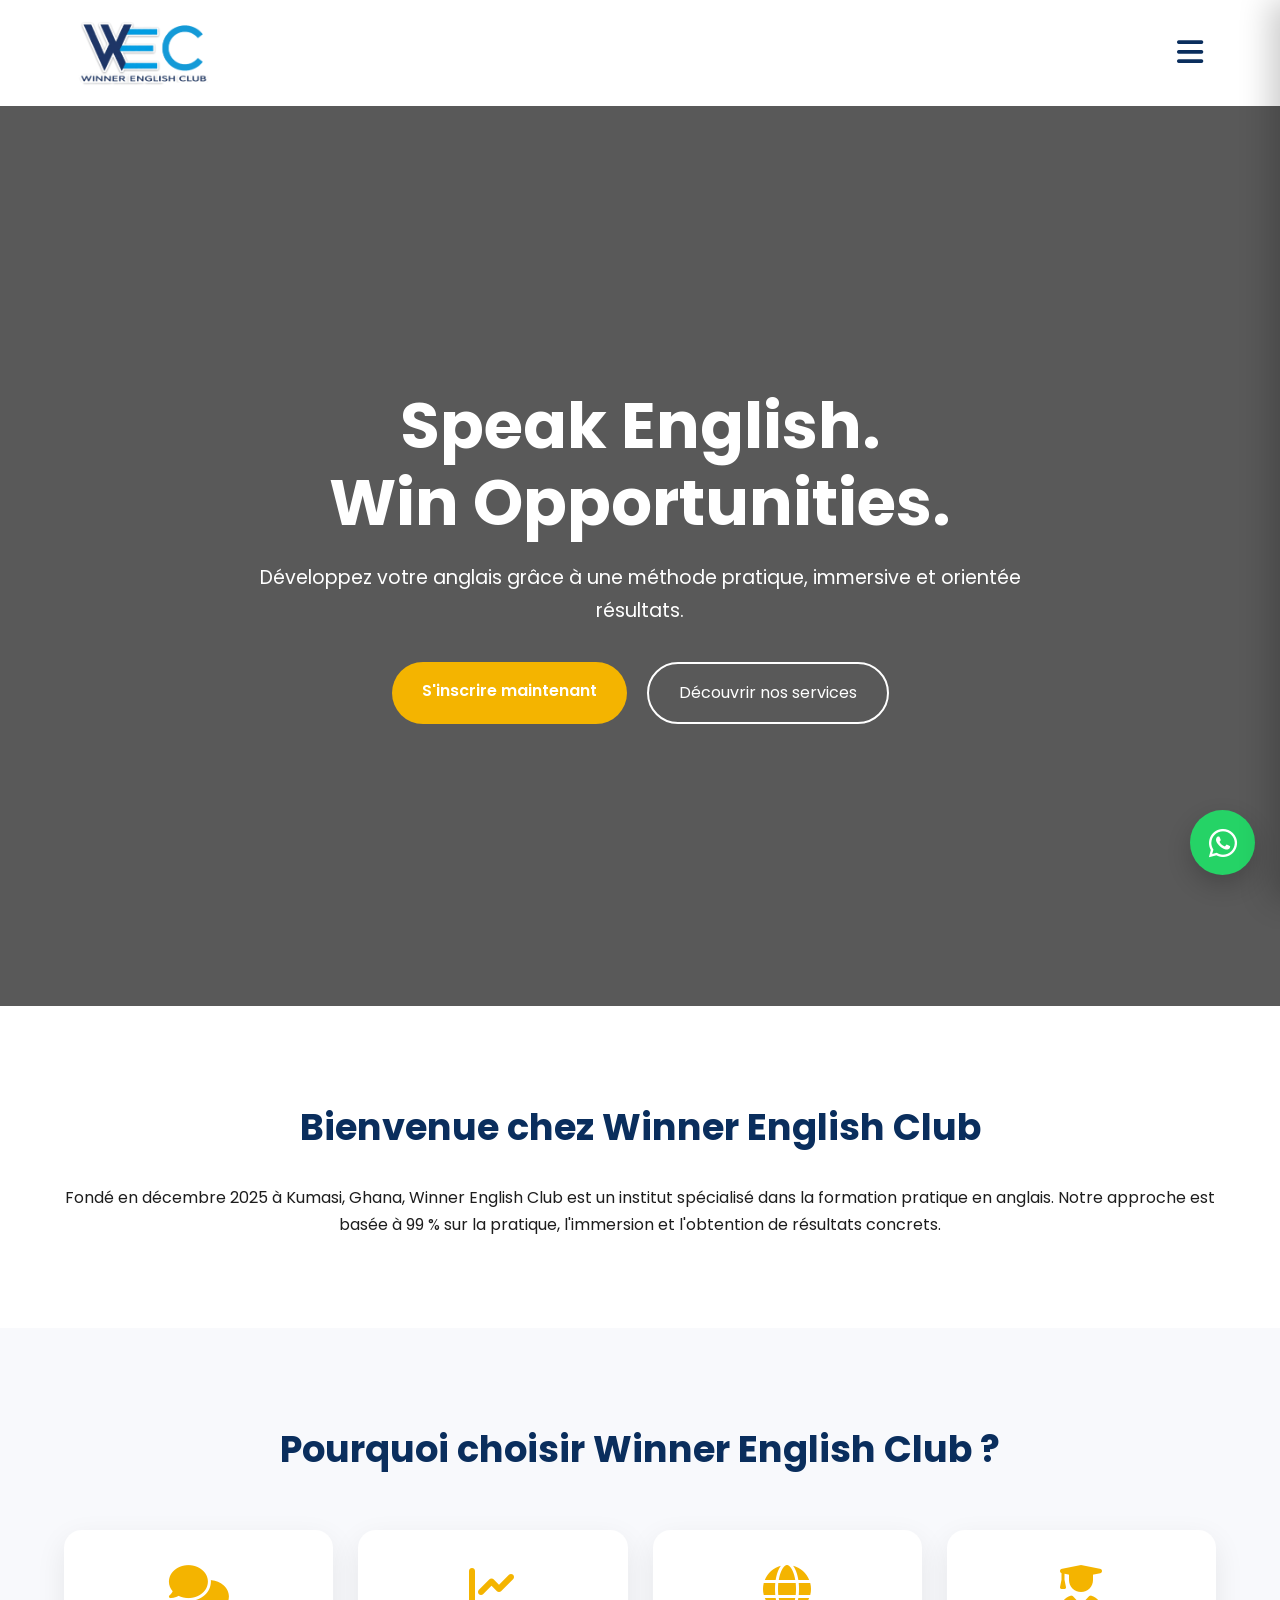
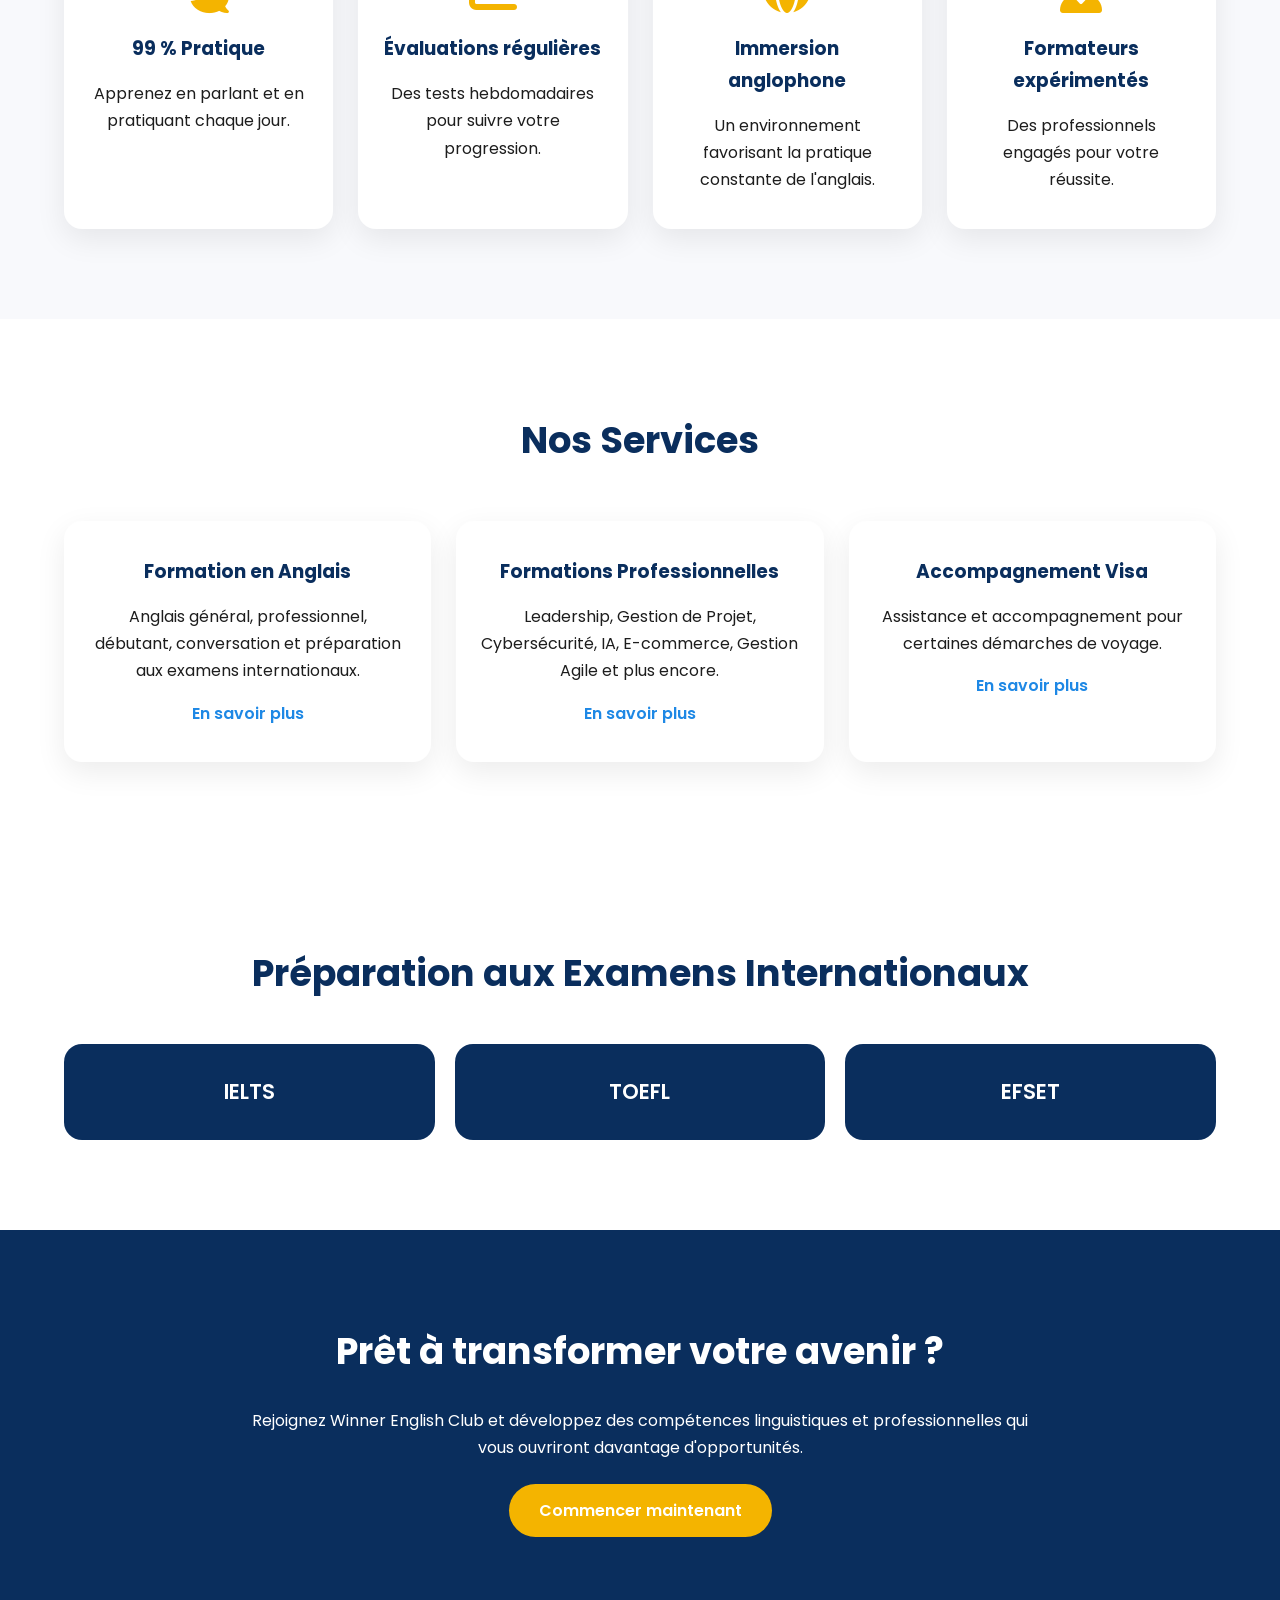
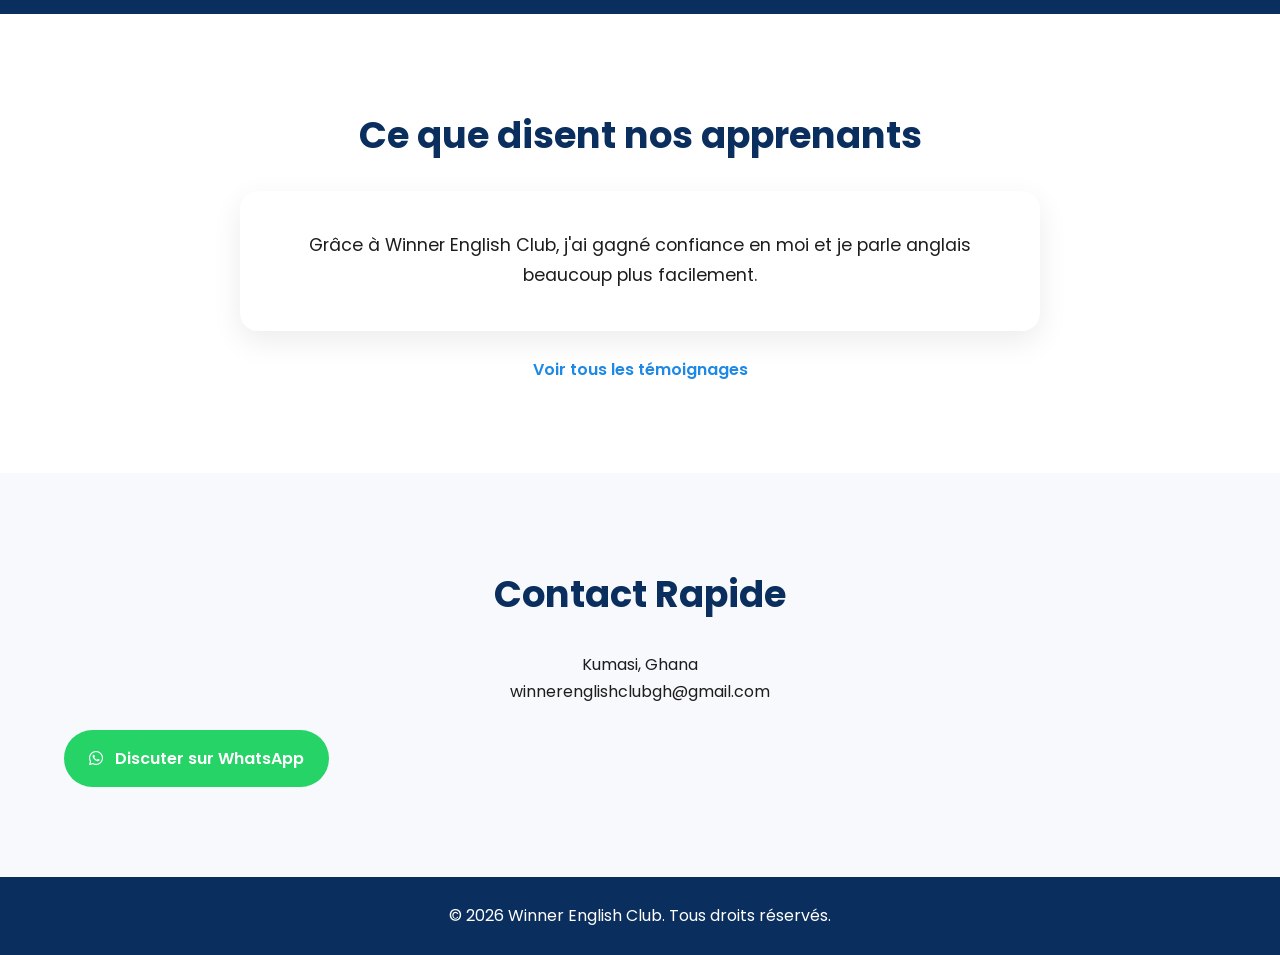
==== commit 1a898920: "Update WhatsApp contact link in index.html" ====
--- a/index.html
+++ b/index.html
@@ -210,7 +210,7 @@
             <p>
                 winnerenglishclubgh@gmail.com
             </p>
-            <a href="https://wa.me/233XXXXXXXXX" target="_blank"
+            <a href="https://wa.me/233551562609" target="_blank"
                 class="whatsapp-btn">
                 <i class="fab fa-whatsapp"></i>
                 Discuter sur WhatsApp
@@ -225,7 +225,7 @@
         </p>
     </footer>
     <!-- BOUTON WHATSAPP FLOTTANT -->
-    <a href="https://wa.me/233XXXXXXXXX"
+    <a href="https://wa.me/233551562609"
         class="floating-whatsapp"
         target="_blank">
         <i class="fab fa-whatsapp"></i>
--- a/style.css
+++ b/style.css
@@ -64,13 +64,15 @@
     font-weight:700;
 }
 .menu-btn{
-    color:white;
-    font-size:1.8rem;
+    font-size:30px;
+    color:#0A2E5D; /* Bleu Winner English Club */
     cursor:pointer;
-    transition:var(--transition);
-}
+    transition:.3s ease;
+}
+
 .menu-btn:hover{
-    color:var(--gold);
+    color:#1DA1F2;
+    transform:scale(1.1);
 }
 /* ==========================
 MENU LATÉRAL
@@ -483,3 +485,52 @@
     padding:0 20px 20px;
     text-align:left;
 }
+/* ===========================
+   LOGO HEADER
+=========================== */
+
+.header{
+    display:flex;
+    justify-content:space-between;
+    align-items:center;
+    padding:12px 7%;
+    background:#ffffff;
+    box-shadow:0 3px 15px rgba(0,0,0,.08);
+    position:sticky;
+    top:0;
+    z-index:999;
+}
+
+.logo{
+    display:flex;
+    align-items:center;
+}
+
+.logo a{
+    display:flex;
+    align-items:center;
+    text-decoration:none;
+}
+
+.logo-img{
+    height:70px;
+    width:auto;
+    display:block;
+    transition:.3s;
+}
+
+.logo-img:hover{
+    transform:scale(1.05);
+}
+
+@media(max-width:768px){
+
+    .header{
+        padding:10px 20px;
+    }
+
+    .logo-img{
+        height:55px;
+    }
+
+   }
